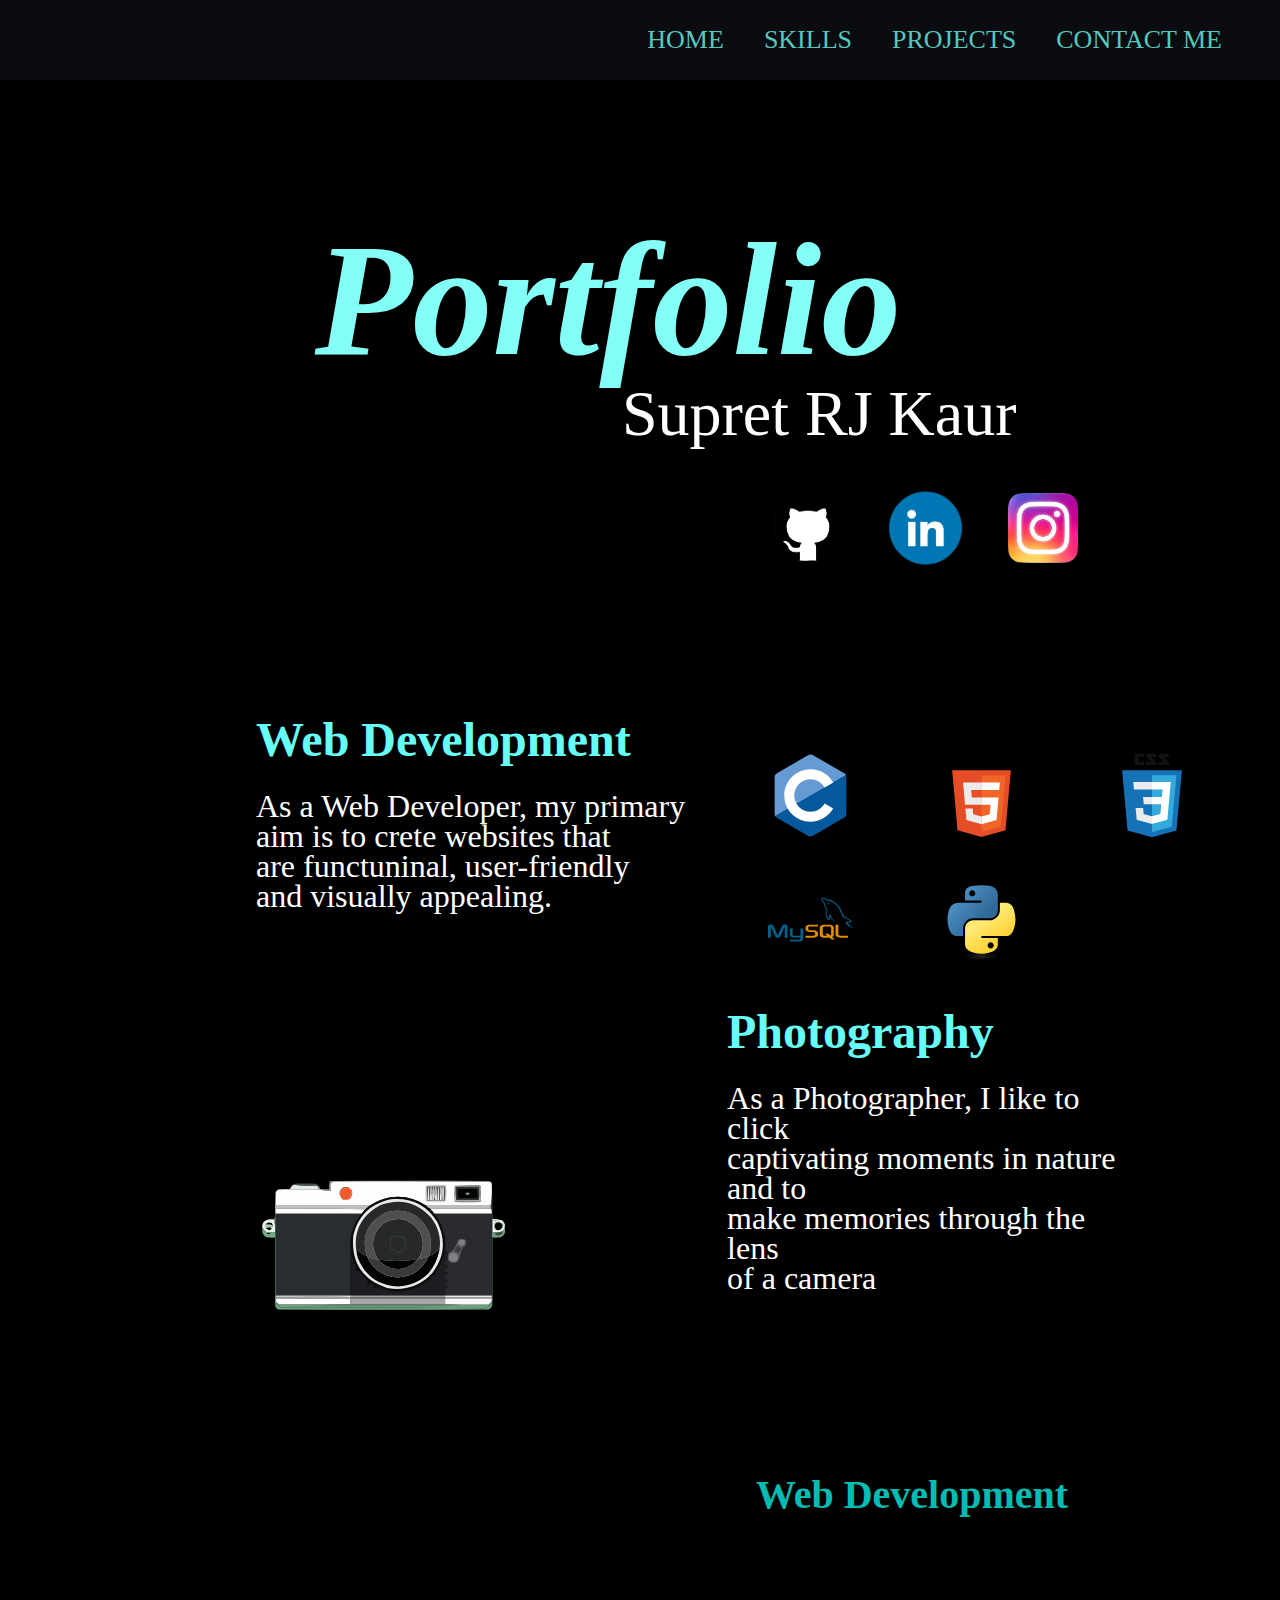
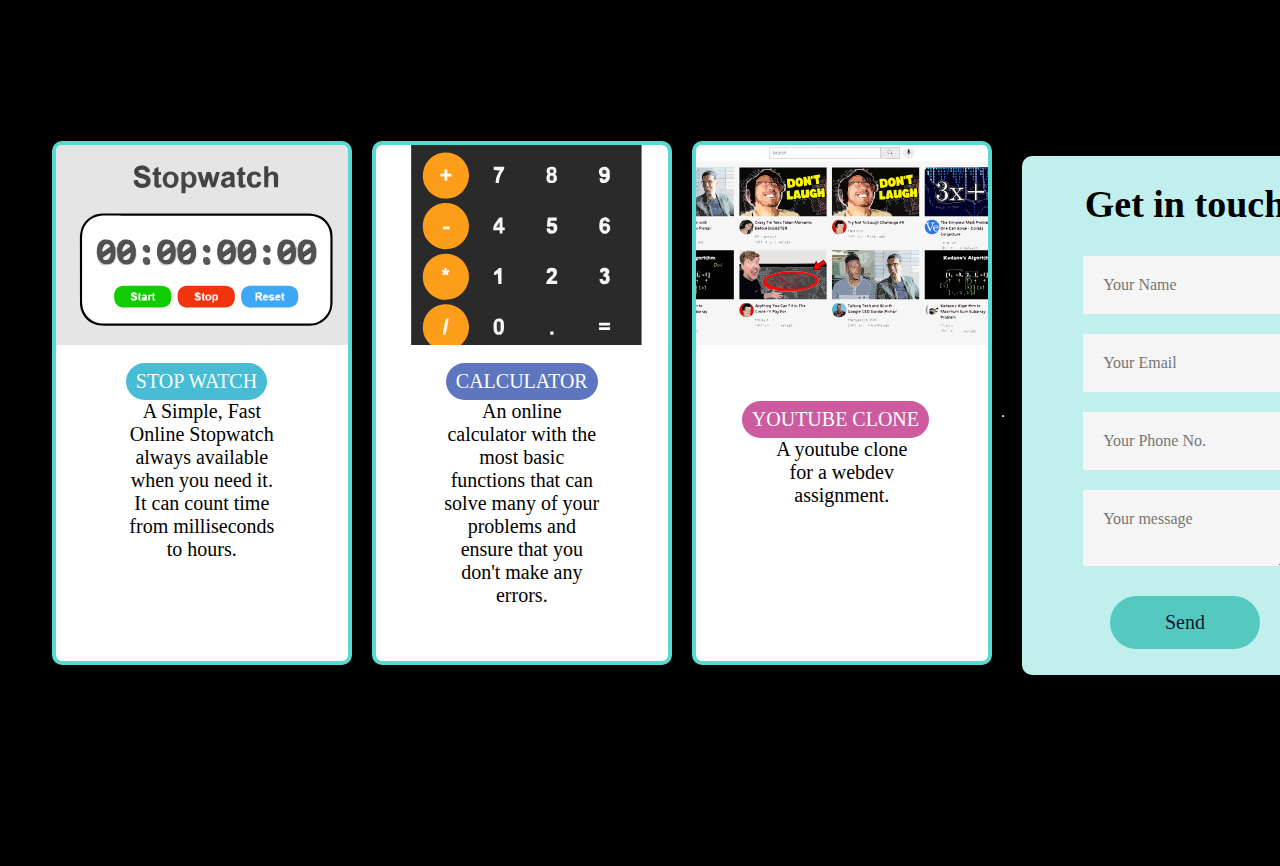
==== index.html @ af378c0f "direct prechange" ====
<!DOCTYPE html>
<html lang="en">
  <head>
    <meta charset="UTF-8" />
    <meta name="viewport" content="width=device-width, initial-scale=1.0" />
    <link rel="stylesheet" href="style.css" />
    <title>Supret RJ Kaur</title>

  </head>
   <!---------------------------------------- Navbar  --------------------------------------------------->
   <nav>
    <ul>
      <li><a href="index.html">Home</a></li>
      <li><a href="skills.html">Skills</a></li>
      <li><a href="projects.html">Projects</a></li>
      <li><a href="Contactme.html">Contact Me</a></li>
    </ul>
  </nav>
  

    <!---------------------------------------- hero page --------------------------------------------------->

  <body>
    <div id="HeroPage">
        <div class="aboutUs">
          <h1 class="heading1">Portfolio</h1>
          <p class="name">
           Supret RJ Kaur
          </p>
        </div>

      
        <div style="margin-left: 60%; margin-top: -59px;" claas="logo">
          <a href="https://github.com/SupretRJKaur"> <img class="cologo" src="assets/github.png"> </a>
          <a href="https://www.linkedin.com/in/supret-rj-kaur-765658294/"> <img class="cologo" src="assets/linkedin.png"> </a>
          <a href="https://www.instagram.com/qvrluvyt/?hl=en"> <img class="cologo" src="assets/insta.png"> </a>
        </div>

       
       <br>
       <br>
       <br>
       <br>
       <br>
       <br>
       
       
       
        <div class="about">
          <h1 class="heading">Web Development</h1>
          <p class="description">
            As a Web Developer, my primary<br>
            aim is to crete websites that <br>
            are functuninal, user-friendly <br>
            and visually appealing. <br>
          </p>
        </div>
        <div class="right">
            <div class="column"><img src="assets/c-original.svg" alt="C"></div>
            <div class="column"><img src="assets/html5-original-wordmark.svg" alt="HTML"></div>
            <div class="column"><img src="assets/css3-original-wordmark.svg" alt="CSS"></div>
            <div class="column"><img src="assets/mysql-original-wordmark.svg" alt="MySQL"></div>
            <div class="column"><img src="assets/python-original.svg" alt="Python"></div>
            
      
        </div>
        
        
        <div class="about2">
          <h1 class="heading">Photography</h1>
          <p class="description">
            As a Photographer, I like to click<br> 
            captivating moments in nature and to<br>
            make memories through the lens <br>
            of a camera<br>
          </p>
        </div>
        <img src="assets/camera.svg" class="cam">
      </div>

      
       
      <br>
      <br>
      <br>
      <br>
      <br>
      <br>
      
      
      <h1 class="heading3" style="text-align: center; margin-left: 34rem;">Web Development</h1>
      <div id="projects">
       
        <div class="containers">
          <div class="card">
            <div class="card-header">
              <img src="assets/stopwatch.svg"/>
            </div>
            <div class="card-body">
              <span class="tag tag-teal">Stop Watch</span>
              
              <p class="description1">
                A Simple, Fast Online Stopwatch always available when you need it. It can count time from milliseconds to hours.
              </p>
            </div>
          </div>
  
          <div class="card">
            <div class="card-header">
              <img class="img2" src="assets/calci.svg"/>
            </div>
            <div class="card-body">
              <span class="tag tag-purple">Calculator</span>
              
              <p class="description1">
                An online calculator with the most basic functions that can solve many of your problems and ensure that you don't make any errors. 
              </p>
              
            </div>
          </div>
          <div class="card">
            <div class="card-header">
              <img src="assets/yt clone.svg"/>
            </div>
            <div class="card-body">
              <span class="tag tag-pink" style="margin-left: 2rem;">YouTube Clone</span>
              
              <p class="description1">A youtube clone for a webdev assignment.</p>
            </div>
          </div>
        </div>
       
        <br>
        <br>
        <br>
        <br>
        <br>
        <br>
        <hr>
        
        <div class="container2">
          <form action="https://api.web3forms.com/submit" method="POST" >
            <h2 style="text-align: center;">Get in touch</h2>
            <input type="hidden" name="access_key" value="4473c72b-f50d-4b8e-a138-8e20bd0486ed">
            <input type="text" name="name" placeholder="Your Name" required>
            <input type="Email" name="email" placeholder="Your Email"required>
            <input name="Phone" placeholder="Your Phone No."required>
            <textarea id="message" placeholder="Your message" required></textarea>
            <button type="submit">Send</button>
  
          </form>
      </div>  
      
  </body>
</html>
---- style.css ----
* {
  padding: 0;
  margin: 0;
  text-decoration: none;
  list-style: none;
  font-family: 'Times New Roman', Times, serif;
}
body {

  background-color: #000000;
  background-repeat: no-repeat;
  background-position: center;
  background-attachment: fixed;
  background-size: cover;
}

.heading1 {
  font-size: 10rem;
  color: #84fff7;
  text-align:center;
  margin-left: -5%;
  font-style: oblique;
  text-shadow: #ffffff;
  margin-top: 10%;

}

.heading {
    font-size: 3rem;
    color: #66fff7;
    text-align:left;
    margin-left: 20%;
    margin-top: 2.5%;
  }

.name {
    margin-top: -1rem;
    margin-bottom: 6rem;
    font-size: 4rem;
    width: 60%;
    color: #ffffff;
    text-align: center;
    margin-left: 34%;
    font-family:Georgia, 'Times New Roman', Times, serif;
}

.description {
    margin: auto;
    margin-top: 1.5rem;
    margin-bottom: 4rem;
    font-size: 2rem;
    line-height: 30px;
    width: 60%;
    color: #ffffff;
  }
.right{
  display: grid;
  grid-template-columns: repeat(3, 1fr);
  margin-left: 60%;
  margin-top: -20%;
}

.column{
  width: 50%;
  margin-top: 20%;
}

.about2{
  margin-left: 46%;
  margin-top: 3%;
}

.cam{
  width: 20%;
  margin-top: -2590%;
  margin-left: 20%;
}

.heading2 {
  font-size: 3.5rem;
  color: #04c4ba;
  text-align:center;
  margin-left: 40%;
  margin-bottom: 2%;
}



.logo{
  display: table-row-group;
  grid-template-columns: repeat(3, 1fr);
  
}

.cologo{
  height: 80px;

}


/* --------------------------------------------Navbar---------------------------------------------------- */
nav {
    background: #0b0c10;
    height: 80px;
    width: 100%;
  }

  
  nav ul {
    float: right;
    margin-right: 40px;
  }
  nav ul li {
    display: inline-block;
    line-height: 80px;
    margin: 0 5px;
  }
  nav ul li a {
    color: #55c8c0;
    font-size: 26px;
    padding: 7px 13px;
    border-radius: 3px;
    text-transform: uppercase;
  }
  a.active, a:hover {
    background: #55c8c0;
    color: white;
    transition: 0.5s;
  }


/* ----------------------------------------------projects----------------------------------------------------- */

#projects {
  text-align: center;
  display: flex;
  justify-content: center;
  align-items: center;
  margin: 0;
  width: 100%;
  /* font-family: "Roboto", sans-serif; */
  color: #10182f;
  margin-top: 3rem;
}
.heading3 {
  font-size: 2.5rem;
  color: #04bcb3;
  text-align: center;
  margin-top: -1%;
}

.containers {
  display: grid;
  grid-template-columns: repeat(3, 1fr);
  width: 100%;
  justify-content: space-evenly;
  flex-wrap: wrap;
  margin-left: 10%;
  margin-top: -2%;
}
.card {
  margin: 10px;
  background-color:#ffffff ;
  border-radius: 10px;
  box-shadow: 0 2px 20px rgba(0, 0, 0, 0.2);
  overflow: hidden;
  width: 300px;
  position: relative;
  border: 4px solid #56dbd4;
}
.card-header img {
  width: 100%;
  height: 200px;
  object-fit: cover;
}
.card-body {
  display: flex;
  flex-direction: column;
  justify-content: center;
  align-items: flex-start;
  padding: 14px;
  min-height: 250px;
}

.description1{
    align-self: center;
    margin-top: 1.5rem;
    margin-bottom: 4rem;
    font-size: 1rem;
    width: 60%;
    color: #000000;
}

.tag {
  background: #cccccc;
  border-radius: 40px;
  margin-left: 3.5rem;
  font-size: 20px;
  color: #fff;
  padding: 7px 10px;
  text-transform: uppercase;
  cursor: pointer;
  align-content: center;
}
.tag-teal {
  background-color: #47bcd4;
  align-items: center;
}
.tag-purple {
  background-color: #5e76bf;
  align-items: center;
}
.tag-pink {
  background-color: #cd5b9f;
}

.card-body p {
    margin-top: 4rem;
    font-size: 20px;
    margin: 0 0 40px;
}



@media (max-width: 950px) {
  .container {
    width: 90%;
    padding: 30px 40px 40px 35px;
  }
  .container .content .right-side {
    width: 75%;
    margin-left: 55px;
  }
}
@media (max-width: 820px) {
  .container {
    margin: 40px 0;
    height: 100%;
  }
  .container .content {
    flex-direction: column-reverse;
  }
  .container .content .left-side {
    width: 100%;
    flex-direction: row;
    margin-top: 40px;
    justify-content: center;
    flex-wrap: wrap;
  }
  .container .content .left-side::before {
    display: none;
  }
  .container .content .right-side {
    width: 100%;
    margin-left: 0;
  }
}

/* ----------------------------------------------contactme----------------------------------------------------- */

*{
  margin: 0;
  padding: 0;
  box-sizing: border-box;
  font-family:'Times New Roman', Times, serif;
}

.container2{
  width: 100%;
  height: 100vh;
  display: flex;
  align-items: center;
  justify-content: center;
}

form{
  background: #c1efed;
  display: flex;
  flex-direction: column;
  padding: 2vw 4vw;
  width: 90%;
  max-width: 600px;
  border-radius: 10px;
}

form h2{
  color: rgb(0, 0, 0);
  font-weight: 800;
  margin-bottom: 20px;
  font-size: 38px;
}

form input, form textarea{
  border: 0;
  margin: 10px;
  padding: 20px;
  outline: none;
  background: #f5f5f5;
  font-size: 16px;
}

form button{
  padding: 15px;
  background: #55c8c0;
  color: #10182f;
  font-size: 20px;
  border: 0;
  outline: none;
  cursor: pointer;
  width: 150px;
  margin: 20px auto 0;
  border-radius: 30px;
}

button.active, button:hover {
  background: #55c8c0;
  color: white;
  transition: 0.5s;
}
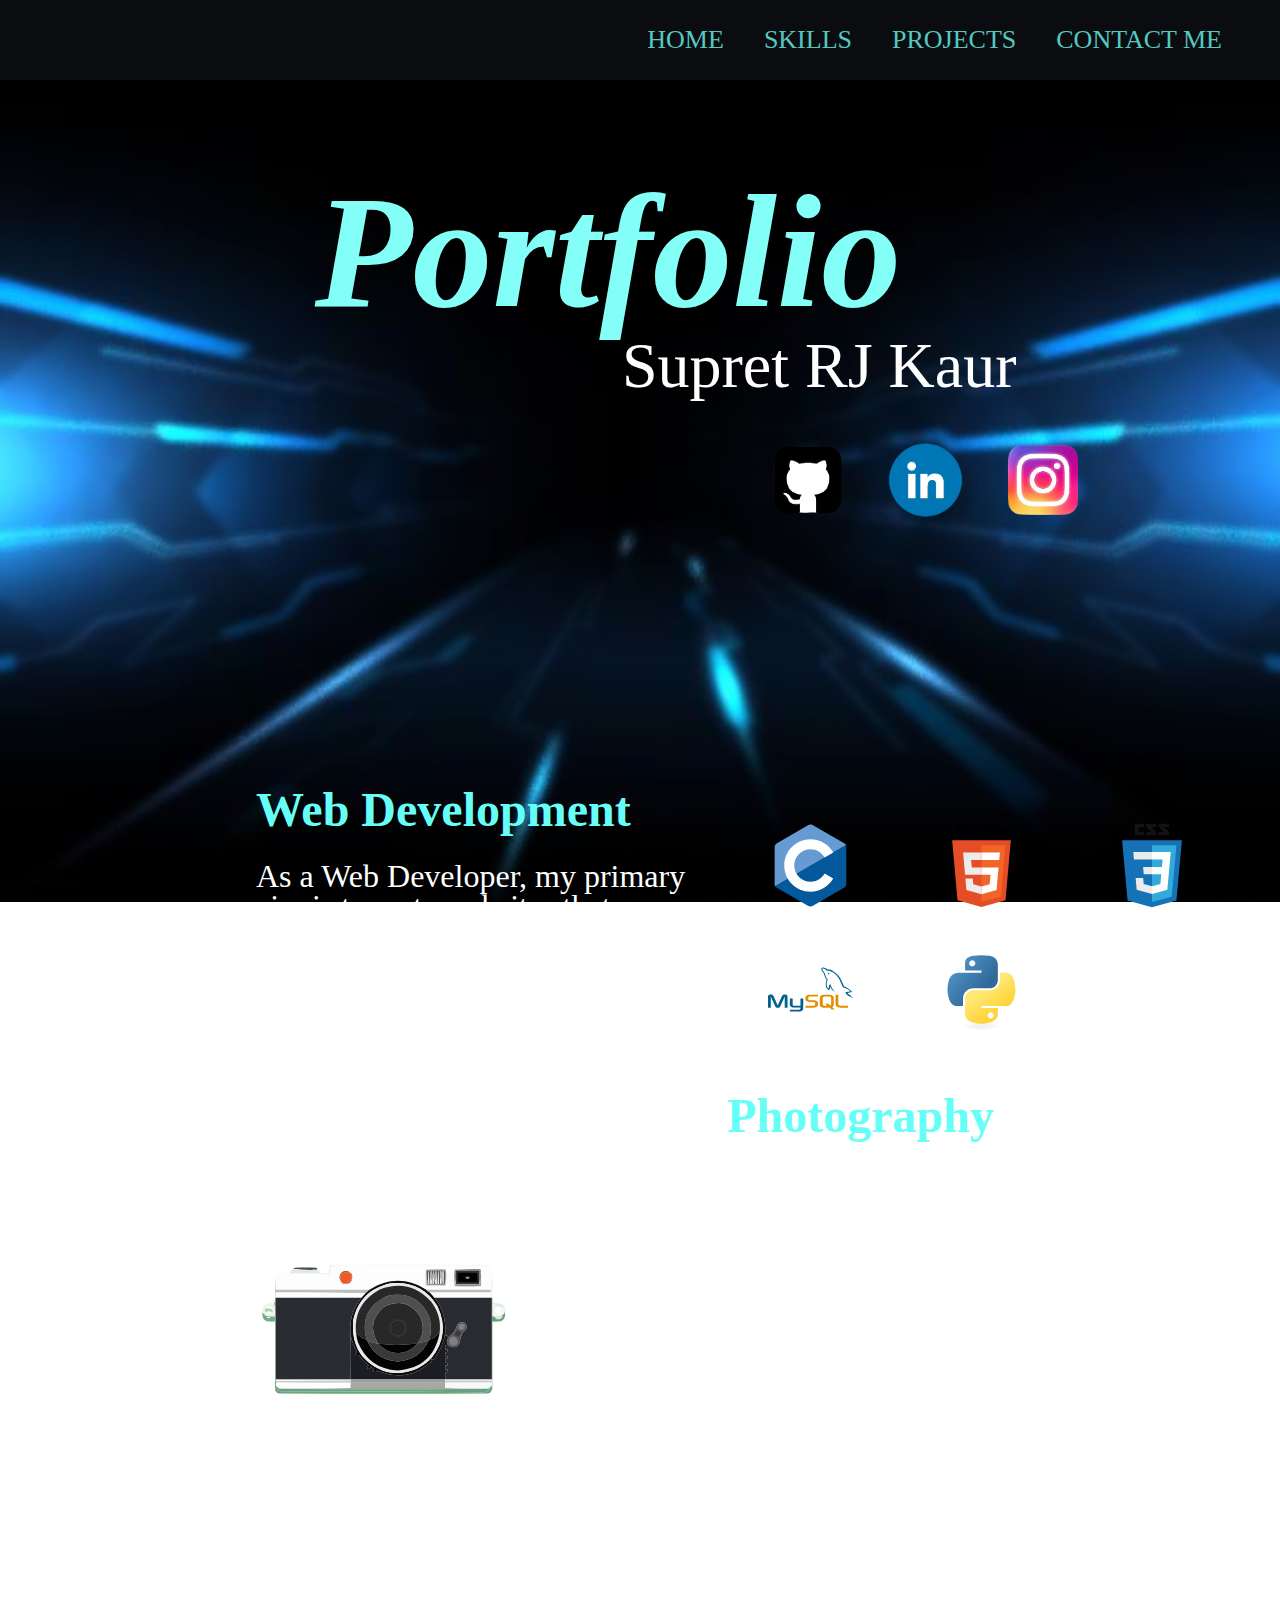
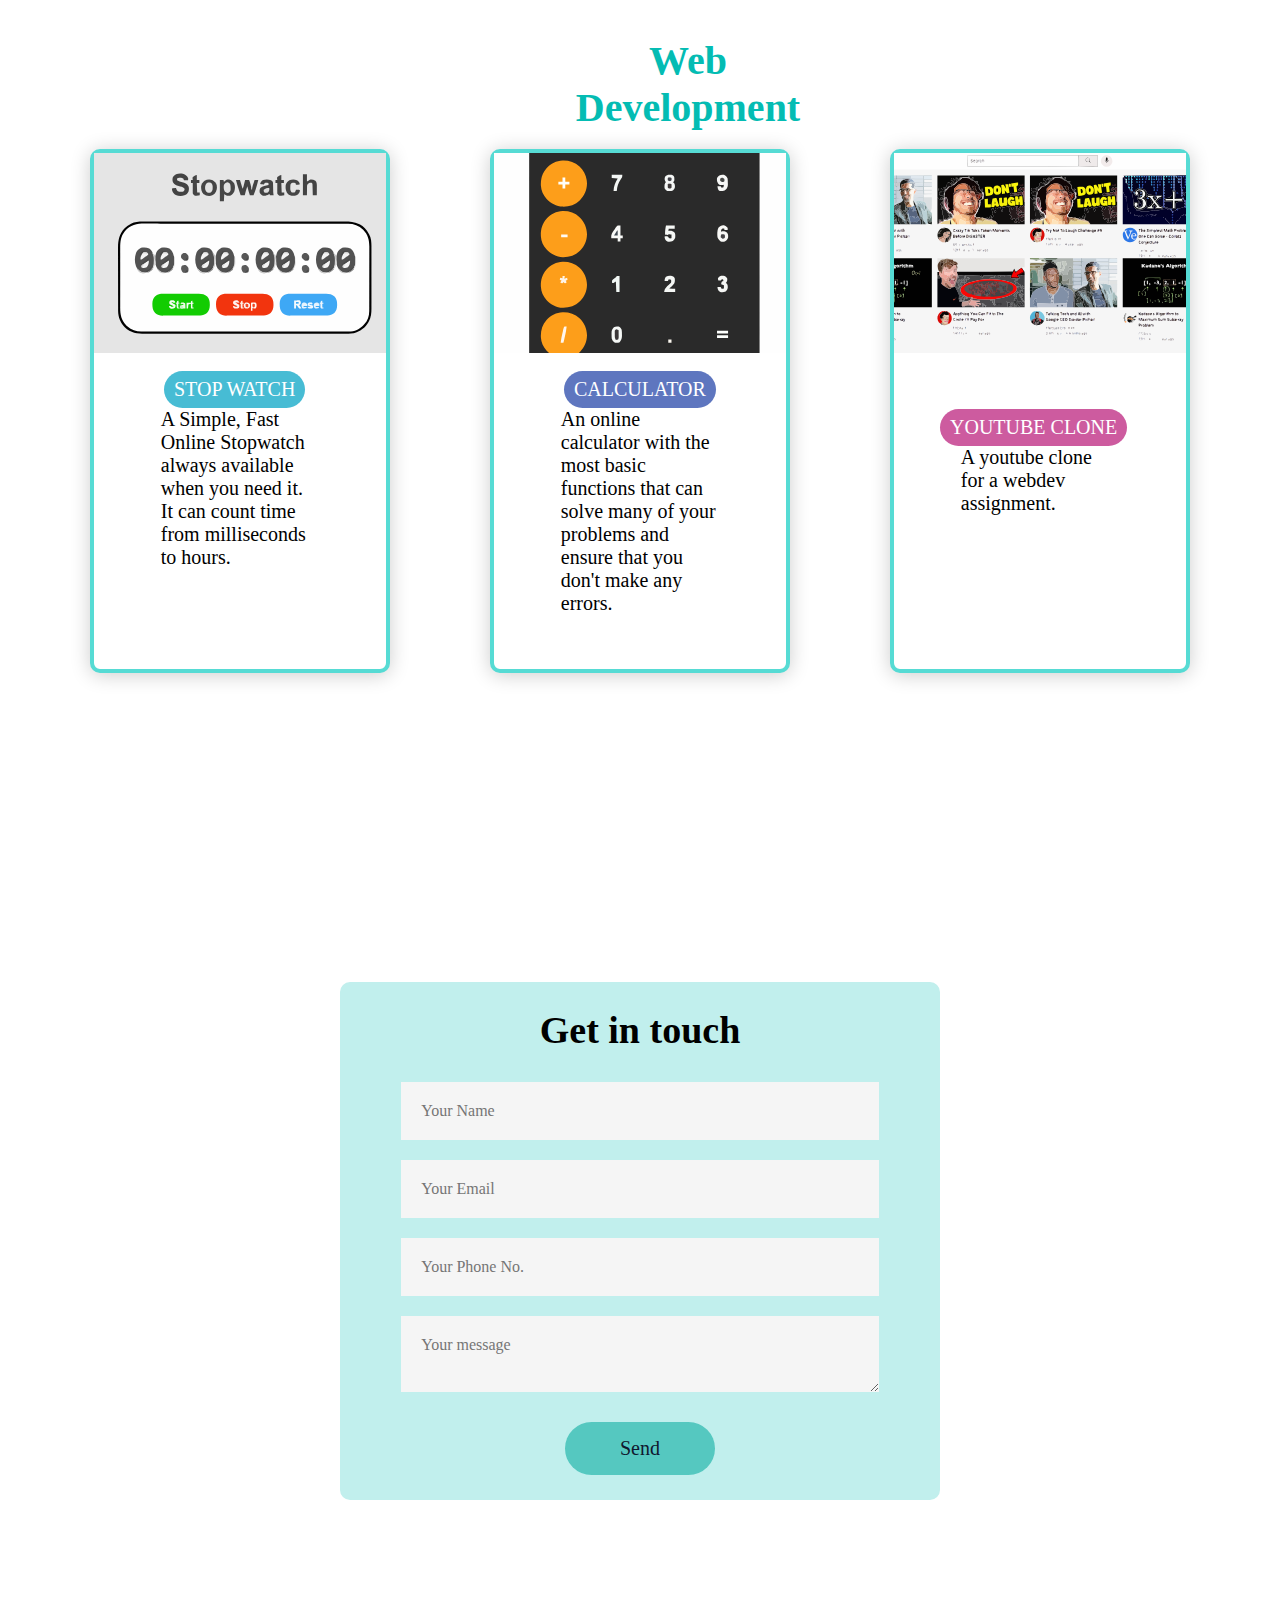
==== commit 4bc51fb7: "updates" ====
--- a/index.html
+++ b/index.html
@@ -7,149 +7,149 @@
     <title>Supret RJ Kaur</title>
 
   </head>
-   <!---------------------------------------- Navbar  --------------------------------------------------->
+  <body>
+     <!---------------------------------------- Navbar  --------------------------------------------------->
    <nav>
     <ul>
-      <li><a href="index.html">Home</a></li>
-      <li><a href="skills.html">Skills</a></li>
-      <li><a href="projects.html">Projects</a></li>
-      <li><a href="Contactme.html">Contact Me</a></li>
+      <li><a href="#HeroPage">Home</a></li>
+      <li><a href="#skills">Skills</a></li>
+      <li><a href="#projects">Projects</a></li>
+      <li><a href="#contact">Contact Me</a></li>
     </ul>
   </nav>
+    <!---------------------------------------- hero page --------------------------------------------------->
+  <div id="HeroPage">
+    <div class="aboutUs">
+      <h1 class="heading1">Portfolio</h1>
+      <p class="name">
+       Supret RJ Kaur
+      </p>
+    </div>
+
   
+    <div style="margin-left: 60%; margin-top: -59px;" claas="logo">
+      <a href="https://github.com/SupretRJKaur"> <img class="cologo" src="assets/github.png"> </a>
+      <a href="https://www.linkedin.com/in/supret-rj-kaur-765658294/"> <img class="cologo" src="assets/linkedin.png"> </a>
+      <a href="https://www.instagram.com/qvrluvyt/?hl=en"> <img class="cologo" src="assets/insta.png"> </a></div>
 
-    <!---------------------------------------- hero page --------------------------------------------------->
+  </div> 
+   <br>
+   <br>
+   <br>
+   <br>
+   <br>
+   <br>
+   <br>
+   <br>
+   <br>
 
-  <body>
-    <div id="HeroPage">
-        <div class="aboutUs">
-          <h1 class="heading1">Portfolio</h1>
-          <p class="name">
-           Supret RJ Kaur
+   
+    <!---------------------------------------- skills --------------------------------------------------->
+   
+  <div id="skills">
+    <div  class="about"></div>
+    <h1 class="heading">Web Development</h1>
+    <p class="description">
+      As a Web Developer, my primary<br>
+      aim is to crete websites that <br>
+      are functuninal, user-friendly <br>
+      and visually appealing. <br>
+    </p>
+    <div class="right">
+      <div class="column"><img src="assets/c-original.svg" alt="C"></div>
+      <div class="column"><img src="assets/html5-original-wordmark.svg" alt="HTML"></div>
+      <div class="column"><img src="assets/css3-original-wordmark.svg" alt="CSS"></div>
+      <div class="column"><img src="assets/mysql-original-wordmark.svg" alt="MySQL"></div>
+      <div class="column"><img src="assets/python-original.svg" alt="Python"></div>
+    </div>
+  
+    
+    
+    <div class="about2">
+      <h1 class="heading">Photography</h1>
+      <p class="description">
+        As a Photographer, I like to click<br> 
+        captivating moments in nature and to<br>
+        make memories through the lens <br>
+        of a camera<br>
+      </p>
+    </div>
+    <img src="assets/camera.svg" class="cam">
+  </div>
+
+  
+   
+  <br>
+  <br>
+  <br>
+  <br>
+  <br>
+  <br>
+  
+   <!---------------------------------------- projects --------------------------------------------------->
+  
+  <div id="projects">
+    <h1 class="heading3" style="text-align: center; margin-left: 34rem;">Web Development</h1>
+    <div class="containers">
+      <div class="card">
+        <div class="card-header">
+          <img src="assets/stopwatch.svg"/>
+        </div>
+        <div class="card-body">
+          <span class="tag tag-teal">Stop Watch</span>
+          
+          <p class="description1">
+            A Simple, Fast Online Stopwatch always available when you need it. It can count time from milliseconds to hours.
           </p>
         </div>
-
-      
-        <div style="margin-left: 60%; margin-top: -59px;" claas="logo">
-          <a href="https://github.com/SupretRJKaur"> <img class="cologo" src="assets/github.png"> </a>
-          <a href="https://www.linkedin.com/in/supret-rj-kaur-765658294/"> <img class="cologo" src="assets/linkedin.png"> </a>
-          <a href="https://www.instagram.com/qvrluvyt/?hl=en"> <img class="cologo" src="assets/insta.png"> </a>
-        </div>
-
-       
-       <br>
-       <br>
-       <br>
-       <br>
-       <br>
-       <br>
-       
-       
-       
-        <div class="about">
-          <h1 class="heading">Web Development</h1>
-          <p class="description">
-            As a Web Developer, my primary<br>
-            aim is to crete websites that <br>
-            are functuninal, user-friendly <br>
-            and visually appealing. <br>
-          </p>
-        </div>
-        <div class="right">
-            <div class="column"><img src="assets/c-original.svg" alt="C"></div>
-            <div class="column"><img src="assets/html5-original-wordmark.svg" alt="HTML"></div>
-            <div class="column"><img src="assets/css3-original-wordmark.svg" alt="CSS"></div>
-            <div class="column"><img src="assets/mysql-original-wordmark.svg" alt="MySQL"></div>
-            <div class="column"><img src="assets/python-original.svg" alt="Python"></div>
-            
-      
-        </div>
-        
-        
-        <div class="about2">
-          <h1 class="heading">Photography</h1>
-          <p class="description">
-            As a Photographer, I like to click<br> 
-            captivating moments in nature and to<br>
-            make memories through the lens <br>
-            of a camera<br>
-          </p>
-        </div>
-        <img src="assets/camera.svg" class="cam">
       </div>
 
-      
-       
-      <br>
-      <br>
-      <br>
-      <br>
-      <br>
-      <br>
-      
-      
-      <h1 class="heading3" style="text-align: center; margin-left: 34rem;">Web Development</h1>
-      <div id="projects">
-       
-        <div class="containers">
-          <div class="card">
-            <div class="card-header">
-              <img src="assets/stopwatch.svg"/>
-            </div>
-            <div class="card-body">
-              <span class="tag tag-teal">Stop Watch</span>
-              
-              <p class="description1">
-                A Simple, Fast Online Stopwatch always available when you need it. It can count time from milliseconds to hours.
-              </p>
-            </div>
-          </div>
-  
-          <div class="card">
-            <div class="card-header">
-              <img class="img2" src="assets/calci.svg"/>
-            </div>
-            <div class="card-body">
-              <span class="tag tag-purple">Calculator</span>
-              
-              <p class="description1">
-                An online calculator with the most basic functions that can solve many of your problems and ensure that you don't make any errors. 
-              </p>
-              
-            </div>
-          </div>
-          <div class="card">
-            <div class="card-header">
-              <img src="assets/yt clone.svg"/>
-            </div>
-            <div class="card-body">
-              <span class="tag tag-pink" style="margin-left: 2rem;">YouTube Clone</span>
-              
-              <p class="description1">A youtube clone for a webdev assignment.</p>
-            </div>
-          </div>
+      <div class="card">
+        <div class="card-header">
+          <img class="img2" src="assets/calci.svg"/>
         </div>
-       
-        <br>
-        <br>
-        <br>
-        <br>
-        <br>
-        <br>
-        <hr>
-        
-        <div class="container2">
-          <form action="https://api.web3forms.com/submit" method="POST" >
-            <h2 style="text-align: center;">Get in touch</h2>
-            <input type="hidden" name="access_key" value="4473c72b-f50d-4b8e-a138-8e20bd0486ed">
-            <input type="text" name="name" placeholder="Your Name" required>
-            <input type="Email" name="email" placeholder="Your Email"required>
-            <input name="Phone" placeholder="Your Phone No."required>
-            <textarea id="message" placeholder="Your message" required></textarea>
-            <button type="submit">Send</button>
-  
-          </form>
-      </div>  
-      
+        <div class="card-body">
+          <span class="tag tag-purple">Calculator</span>
+          
+          <p class="description1">
+            An online calculator with the most basic functions that can solve many of your problems and ensure that you don't make any errors. 
+          </p>
+          
+        </div>
+      </div>
+      <div class="card">
+        <div class="card-header">
+          <img src="assets/yt clone.svg"/>
+        </div>
+        <div class="card-body">
+          <span class="tag tag-pink" style="margin-left: 2rem;">YouTube Clone</span>
+          
+          <p class="description1">A youtube clone for a webdev assignment.</p>
+        </div>
+      </div>
+    </div>
+  </div>
+   
+    <br>
+    <br>
+    <br>
+    <br>
+    <br>
+    <br>
+
+    <!---------------------------------------- contact--------------------------------------------------->
+
+  <div class="container2" id="contact"> 
+    <form action="https://api.web3forms.com/submit" method="POST" >
+      <h2 style="text-align: center;">Get in touch</h2>
+      <input type="hidden" name="access_key" value="4473c72b-f50d-4b8e-a138-8e20bd0486ed">
+      <input type="text" name="name" placeholder="Your Name" required>
+      <input type="Email" name="email" placeholder="Your Email"required>
+      <input name="Phone" placeholder="Your Phone No."required>
+      <textarea id="message" placeholder="Your message" required></textarea>
+      <button type="submit">Send</button>
+    </form>
+  </div>  
+
   </body>
 </html>
--- a/style.css
+++ b/style.css
@@ -2,14 +2,19 @@
 
 * {
   padding: 0;
-  margin: 0;
   text-decoration: none;
   list-style: none;
   font-family: 'Times New Roman', Times, serif;
 }
+
+
+html{
+  scroll-behavior: smooth;
+
+}
 body {
 
-  background-color: #000000;
+  background-image: url(./assets/bg1.jpg);
   background-repeat: no-repeat;
   background-position: center;
   background-attachment: fixed;
@@ -17,13 +22,14 @@
 }
 
 .heading1 {
+  margin-top: 10rem ;
   font-size: 10rem;
   color: #84fff7;
   text-align:center;
   margin-left: -5%;
   font-style: oblique;
   text-shadow: #ffffff;
-  margin-top: 10%;
+
 
 }
 
@@ -32,7 +38,7 @@
     color: #66fff7;
     text-align:left;
     margin-left: 20%;
-    margin-top: 2.5%;
+    margin-top: 7.5%;
   }
 
 .name {
@@ -105,6 +111,7 @@
     background: #0b0c10;
     height: 80px;
     width: 100%;
+    position: fixed;
   }
 
   
@@ -134,40 +141,30 @@
 /* ----------------------------------------------projects----------------------------------------------------- */
 
 #projects {
-  text-align: center;
-  display: flex;
-  justify-content: center;
-  align-items: center;
-  margin: 0;
-  width: 100%;
-  /* font-family: "Roboto", sans-serif; */
-  color: #10182f;
-  margin-top: 3rem;
+  color: #66fff7;
 }
 .heading3 {
   font-size: 2.5rem;
   color: #04bcb3;
-  text-align: center;
-  margin-top: -1%;
+  margin-top: 5.5%;
+  margin-bottom: 8px;
+  margin-right: 35%;
 }
 
 .containers {
   display: grid;
-  grid-template-columns: repeat(3, 1fr);
+  grid-template-columns: repeat(3, 0fr);
   width: 100%;
   justify-content: space-evenly;
   flex-wrap: wrap;
-  margin-left: 10%;
-  margin-top: -2%;
 }
 .card {
   margin: 10px;
   background-color:#ffffff ;
   border-radius: 10px;
   box-shadow: 0 2px 20px rgba(0, 0, 0, 0.2);
-  overflow: hidden;
+
   width: 300px;
-  position: relative;
   border: 4px solid #56dbd4;
 }
 .card-header img {
@@ -223,40 +220,6 @@
 }
 
 
-
-@media (max-width: 950px) {
-  .container {
-    width: 90%;
-    padding: 30px 40px 40px 35px;
-  }
-  .container .content .right-side {
-    width: 75%;
-    margin-left: 55px;
-  }
-}
-@media (max-width: 820px) {
-  .container {
-    margin: 40px 0;
-    height: 100%;
-  }
-  .container .content {
-    flex-direction: column-reverse;
-  }
-  .container .content .left-side {
-    width: 100%;
-    flex-direction: row;
-    margin-top: 40px;
-    justify-content: center;
-    flex-wrap: wrap;
-  }
-  .container .content .left-side::before {
-    display: none;
-  }
-  .container .content .right-side {
-    width: 100%;
-    margin-left: 0;
-  }
-}
 
 /* ----------------------------------------------contactme----------------------------------------------------- */
 
@@ -319,3 +282,27 @@
   color: white;
   transition: 0.5s;
 }
+
+#HeroPage{
+  margin-top: 0%;
+  align-content: center;
+
+}
+
+#projects{
+  margin-top: 0%;
+  align-content: center;
+
+}
+
+#skills{
+  margin-top: 0%;
+  align-content: center;
+
+}
+
+#contact{
+  margin-top: 0%;
+  align-content: center;
+
+}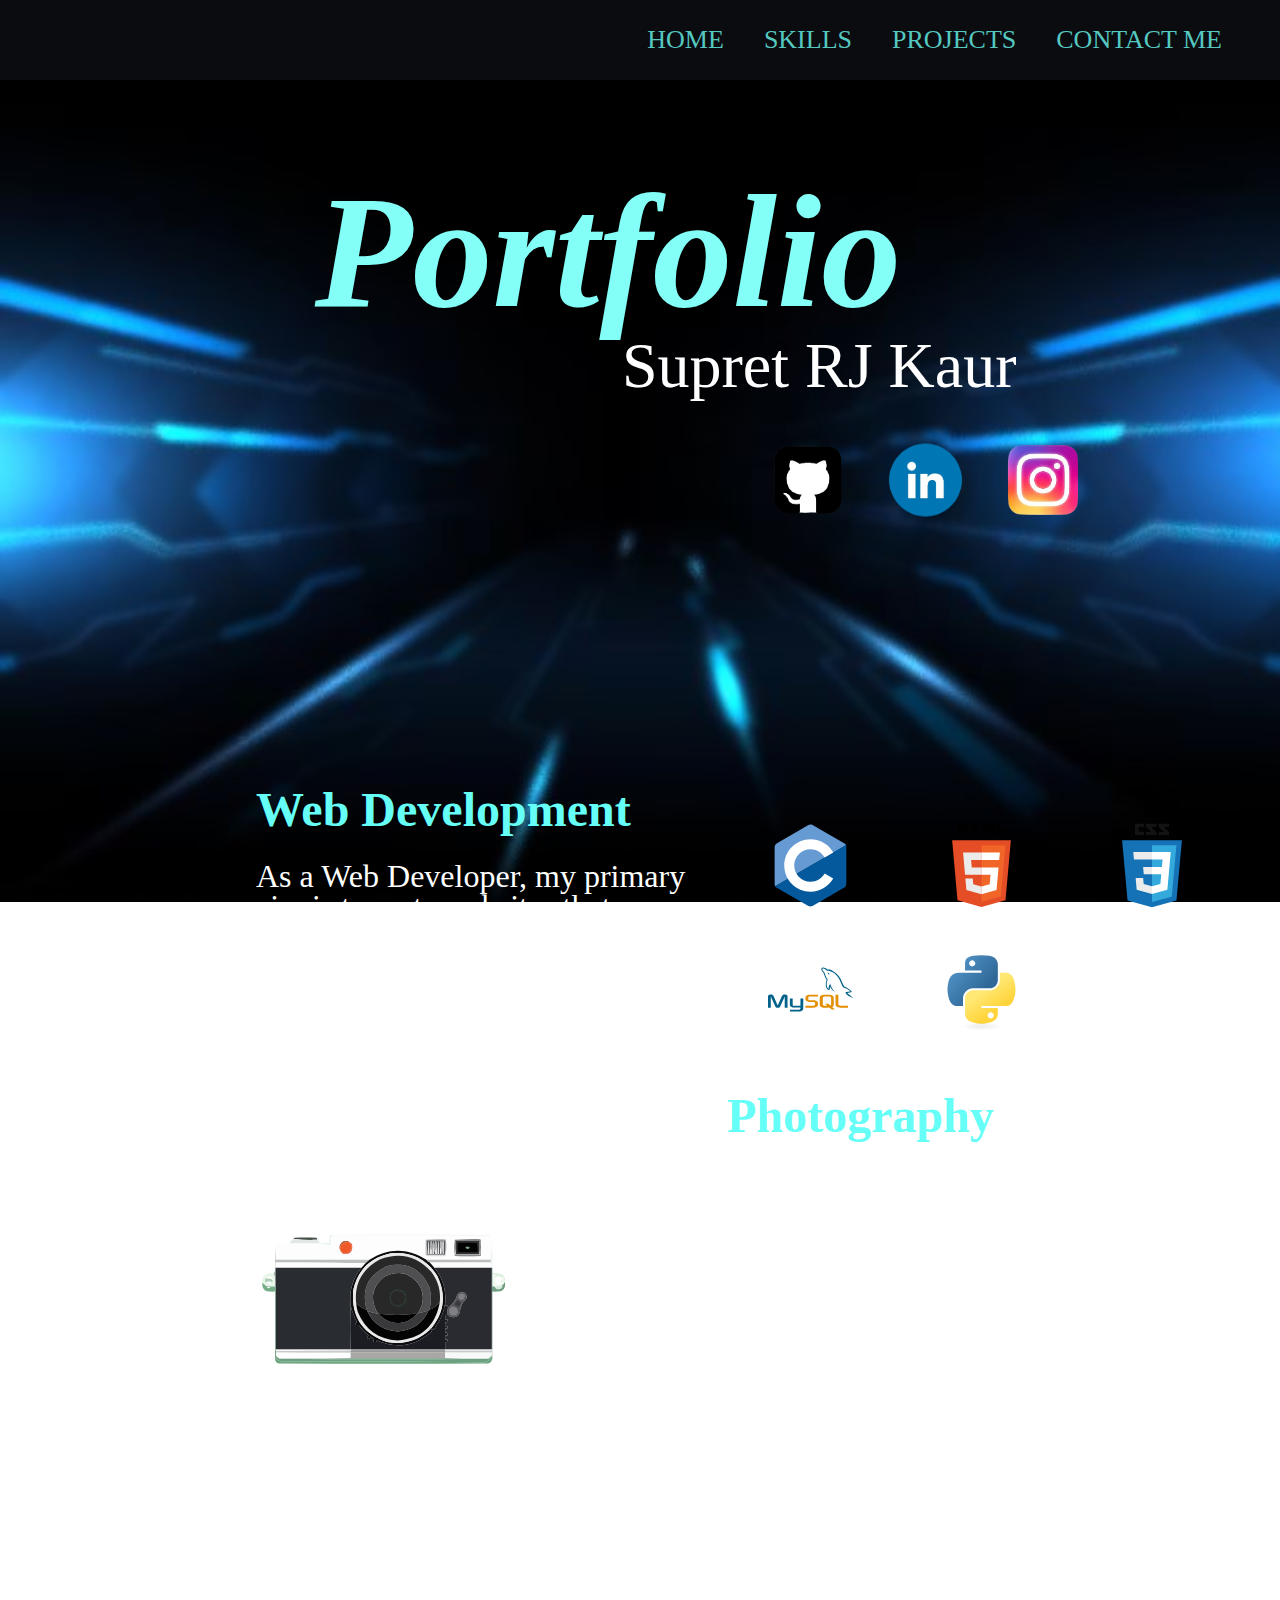
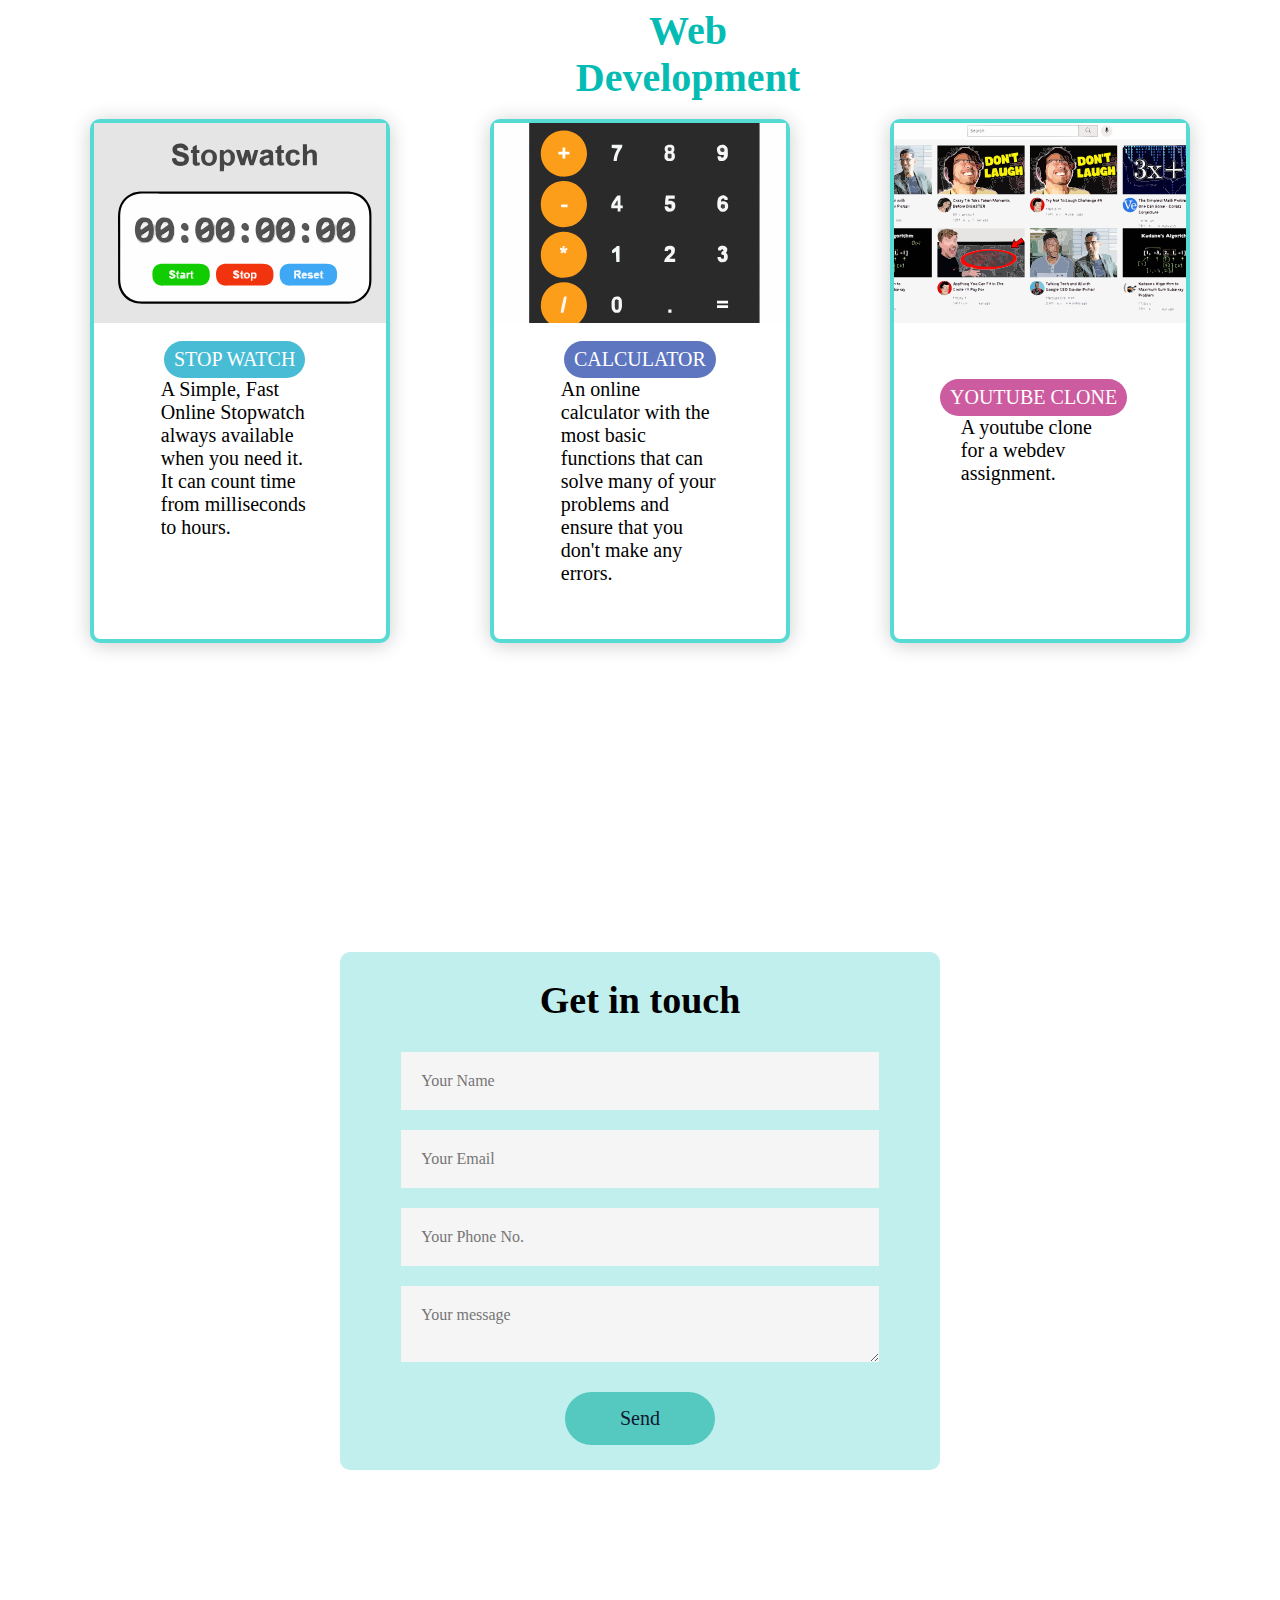
==== commit c21f819f: "updated" ====
--- a/index.html
+++ b/index.html
@@ -28,9 +28,9 @@
 
   
     <div style="margin-left: 60%; margin-top: -59px;" claas="logo">
-      <a href="https://github.com/SupretRJKaur"> <img class="cologo" src="assets/github.png"> </a>
-      <a href="https://www.linkedin.com/in/supret-rj-kaur-765658294/"> <img class="cologo" src="assets/linkedin.png"> </a>
-      <a href="https://www.instagram.com/qvrluvyt/?hl=en"> <img class="cologo" src="assets/insta.png"> </a></div>
+      <a href="https://github.com/SupretRJKaur" target="_blank"> <img class="cologo" src="assets/github.png"> </a>
+      <a href="https://www.linkedin.com/in/supret-rj-kaur-765658294/" target="_blank"> <img class="cologo" src="assets/linkedin.png"> </a>
+      <a href="https://www.instagram.com/qvrluvyt/?hl=en" target="_blank"> <img class="cologo" src="assets/insta.png"> </a></div>
 
   </div> 
    <br>
@@ -69,8 +69,7 @@
       <h1 class="heading">Photography</h1>
       <p class="description">
         As a Photographer, I like to click<br> 
-        captivating moments in nature and to<br>
-        make memories through the lens <br>
+        captivating moments in nature and to make memories through the lens <br>
         of a camera<br>
       </p>
     </div>
@@ -89,14 +88,14 @@
    <!---------------------------------------- projects --------------------------------------------------->
   
   <div id="projects">
-    <h1 class="heading3" style="text-align: center; margin-left: 34rem;">Web Development</h1>
+    <h1 class="heading3">Web Development</h1>
     <div class="containers">
       <div class="card">
         <div class="card-header">
           <img src="assets/stopwatch.svg"/>
         </div>
         <div class="card-body">
-          <span class="tag tag-teal">Stop Watch</span>
+          <a href="https://stopwatch-navy-one.vercel.app/" target="_blank" class="tag tag-teal" >Stop Watch</a>
           
           <p class="description1">
             A Simple, Fast Online Stopwatch always available when you need it. It can count time from milliseconds to hours.
@@ -109,7 +108,7 @@
           <img class="img2" src="assets/calci.svg"/>
         </div>
         <div class="card-body">
-          <span class="tag tag-purple">Calculator</span>
+          <a href="https://calculator-one-kappa-56.vercel.app/" target="_blank" class="tag tag-purple">Calculator</a>
           
           <p class="description1">
             An online calculator with the most basic functions that can solve many of your problems and ensure that you don't make any errors. 
@@ -122,7 +121,7 @@
           <img src="assets/yt clone.svg"/>
         </div>
         <div class="card-body">
-          <span class="tag tag-pink" style="margin-left: 2rem;">YouTube Clone</span>
+          <a href="https://github.com/SupretRJKaur/Projects/tree/main/youtube%20clone" target="_blank" class="tag tag-pink" style="margin-left: 2rem;">YouTube Clone</a>
           
           <p class="description1">A youtube clone for a webdev assignment.</p>
         </div>
--- a/style.css
+++ b/style.css
@@ -149,6 +149,8 @@
   margin-top: 5.5%;
   margin-bottom: 8px;
   margin-right: 35%;
+  text-align: center; 
+  margin-left: 34rem;
 }
 
 .containers {
@@ -305,4 +307,156 @@
   margin-top: 0%;
   align-content: center;
 
-}+}
+@media screen and (max-width: 428px) {
+  body {
+    background-position: center;
+    background-size: cover;
+  }
+
+  .heading1 {
+    font-size: 6rem; 
+    margin-left: 40%;
+    margin-top: 8rem; 
+    text-align:center ;
+  }
+
+  .heading {
+    font-size: 2rem; 
+    margin-left: 5%;
+    margin-top: 5%;
+    text-align: center;
+  }
+
+  .name {
+    font-size: 2rem; 
+    margin-left: 70%; 
+    margin-top: 2%;
+    width: 80%; 
+  }
+
+  .description {
+    font-size: 1.7rem; 
+    line-height: 24px;
+    width: 90%; 
+    margin-left: 5%;
+  }
+
+  .right {
+    grid-template-rows: repeat(2, 3fr);
+    margin-right: -10%;
+    margin-top: -10%;
+  }
+
+  .column {
+    width: 100%; 
+    margin-top: 5%;
+
+  }
+
+  .about2 {
+    font-size: 1.7rem; 
+    width: 100%; 
+    margin-left: 60%;
+  }
+
+  .cam {
+    width: 40%;
+    margin-left: 5%;
+    margin-top: -85%;
+  }
+
+  .heading2 {
+    font-size: 2rem; 
+    margin-left: 30%;
+  }
+
+  
+  nav {
+    height: 70px; 
+    display:flex;
+    justify-content: space-between; 
+    padding: 0 50px; 
+    margin-left: 5%;
+  }
+
+  nav ul {
+    margin-right: 0;
+  }
+
+  nav ul li {
+    line-height: 80px; 
+  }
+
+  nav ul li a {
+    font-size: 28px; 
+    padding: 5px 10px; 
+  }
+
+  .containers {
+    grid-template-columns: repeat(1, 1fr);
+    width: 100%; 
+    justify-content: center; 
+  }
+
+  .card {
+    width: 90%; 
+    margin: 10px auto; 
+  }
+
+  .card-body p {
+    font-size: 1.1rem; 
+    margin-top: 1rem; 
+  }
+
+  .description1 {
+    font-size: 0.8rem; 
+    width: 100%; 
+  }
+
+  form {
+    width: 100%; 
+    max-width: 100%; 
+    padding: 4vw 2vw; 
+  }
+
+  form h2 {
+    font-size: 24px;
+  }
+
+  form input, form textarea {
+    font-size: 14px; 
+  }
+
+  form button {
+    font-size: 16px; 
+    width: 120px;
+  }
+
+ 
+  .logo {
+    display: flex; 
+    justify-content: center; 
+    margin-top: 1rem;
+  }
+
+  .cologo {
+    height: 60px; 
+    margin-right: 10px; 
+  }
+
+  
+  .card-body img {
+    width: 100%; 
+    height: auto;
+    margin-top: 1rem; 
+    max-width: 100%; 
+  }
+
+  .heading3 {
+    font-size: 5px; 
+    margin-right:90px;
+    text-align: left;
+    margin-top: 2rem;
+  }
+}
